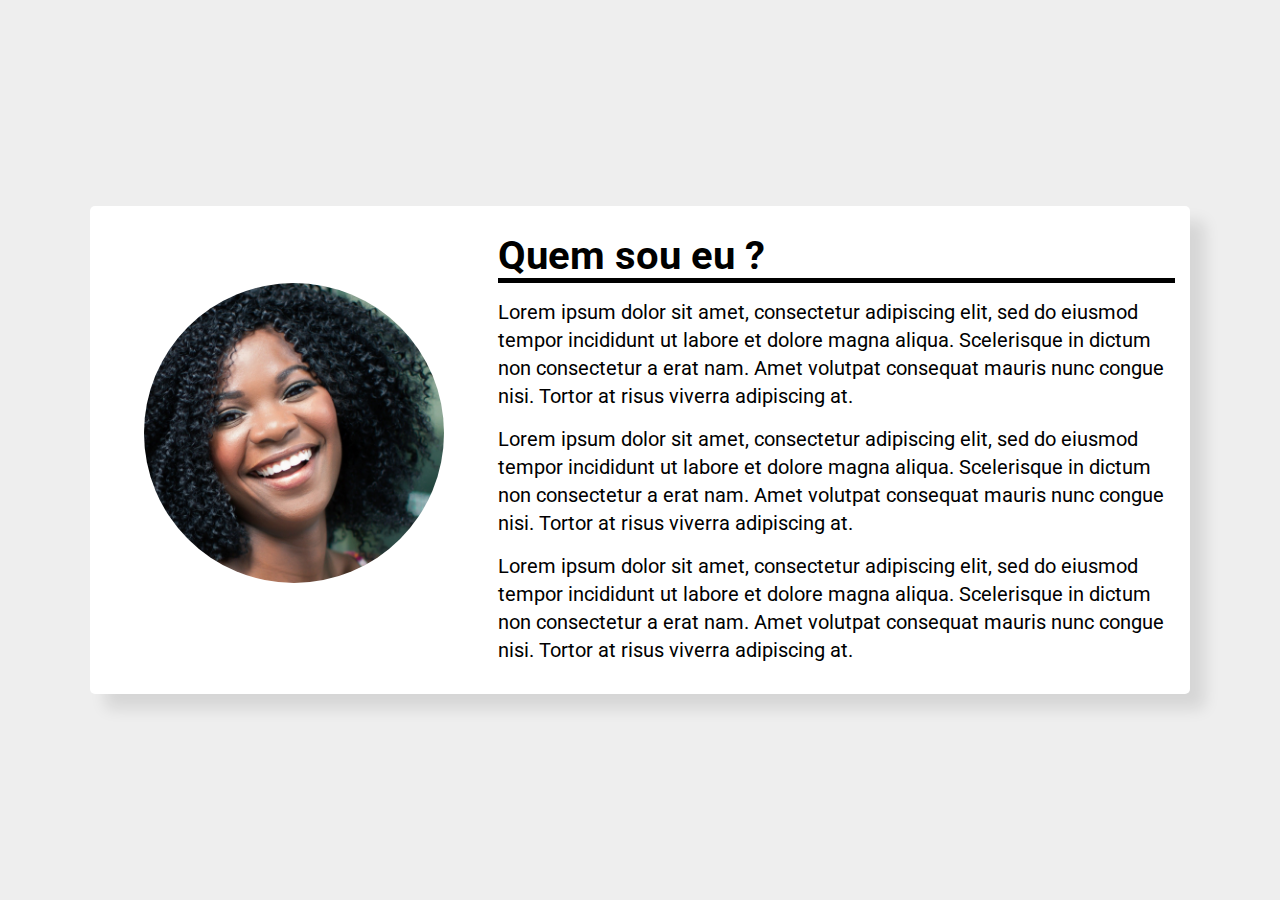
==== index.html @ b74c392a "Update index.html" ====
<!DOCTYPE html>
<html lang="pt-br">
    <head>
        <meta charset="UTF-8">
        <meta name="viewport" content="width=device-width, initial-scale=1.0">
        <meta http-equiv="X-UA-Compatible" content="ie=edge">
        <title>Bem vindo</title>

         <!--Google Fonts-->
        <link 
            href="https://fonts.googleapis.com/css?family=Roboto:400,700&display=swap" 
            rel="stylesheet">

        <!--Font Awesome-->
        <link 
            rel="stylesheet" 
            href="https://use.fontawesome.com/releases/v5.8.2/css/all.css"
            integrity="sha384-oS3vJWv+0UjzBfQzYUhtDYW+Pj2yciDJxpsK1OYPAYjqT085Qq/1cq5FLXAZQ7Ay" 
            crossorigin="anonymous">

        <!--Meu estilo-->
        <link rel="stylesheet" href="css/style.css">
    </head>
    <body>
        <main class="container">
            <article>
                <section class="foto-social">
                    <div class="foto">
                        <img src="img/mulher.png" alt="Minha foto" title="colocar meu nome">
                    </div>
                    <ul class="social">
                        <li>  
                            <a href="#" target="_blank">
                                <span class="fab fa-linkedin-in"></span>
                            </a>
                        </li>

                        <li>
                            <a href="#" target="_blank">
                                    <span class="fab fa-youtube"></span>
                            </a>
                        </li>

                        <li>  
                            <a href="#" target="_blank">
                                <span class="fab fa-facebook-f"></span>
                            </a>
                        </li>

                        <li>  
                            <a href="#" target="_blank">
                                <span class="fab fa-twitter"></span>
                            </a>
                        </li>
                    </ul>
                </section>
                <section class="texto">
                    <h1>Quem sou eu ?</h1>
                    <p>
                        Lorem ipsum dolor sit amet, consectetur adipiscing elit, 
                        sed do eiusmod tempor incididunt ut labore et dolore 
                        magna aliqua. Scelerisque in dictum non consectetur a 
                        erat nam. Amet volutpat consequat mauris nunc congue nisi. 
                        Tortor at risus viverra adipiscing at.
                    </p>
                    <p>
                        Lorem ipsum dolor sit amet, consectetur adipiscing elit, 
                        sed do eiusmod tempor incididunt ut labore et dolore 
                        magna aliqua. Scelerisque in dictum non consectetur a 
                        erat nam. Amet volutpat consequat mauris nunc congue nisi. 
                        Tortor at risus viverra adipiscing at.
                    </p>
                    <p>
                        Lorem ipsum dolor sit amet, consectetur adipiscing elit, 
                        sed do eiusmod tempor incididunt ut labore et dolore 
                        magna aliqua. Scelerisque in dictum non consectetur a 
                        erat nam. Amet volutpat consequat mauris nunc congue nisi. 
                        Tortor at risus viverra adipiscing at.
                    </p>
                </section>
            </article>
        </main>
    </body>
</html>
---- css/style.css ----
* {
    margin: 0;
    padding: 0;
    box-sizing: border-box;
    list-style: none;
}

body, html {
    width: 100%;
    height: 100%;
    background-color: #EEE;
    font-family: 'Roboto', Arial, Helvetica, sans-serif;
    font-size: 16px;

    display: flex;
    justify-content: center;
    align-items: center;
    flex-wrap: wrap;
}

img{max-width: 100% !important;}

h1 {
    font-weight: bold;
    font-size: 2.5em;
    line-height: 1em;
    margin: 15px auto;
}

h1::after {
    content: "";
    display: block;
    width: 100%;
    height: 5px;
    background-color: #000;
    margin: 2px 0 15px 0;
}

span {font-size: 1.5em;}

a {text-decoration: none; color: #000}

p {
    font-size: 1.25em;
    line-height: 1.4em;
}

p + p {margin: 15px 0;}

.container {
    width: 1100px;
    padding: 15px;
    display: flex;
    justify-content: center;
    align-items: center;
    flex-direction: column;

    background-color: #FFF;
    box-shadow: 15px 15px 15px 0px rgba(0, 0, 0, .1);
    border-radius: 5px;
}

main {
    width: 100%;
    height: auto;
    margin: 0 auto;
}

article {
    width: 100%;
    display: flex;
    justify-content: center;
    align-items: center;
    flex-wrap: wrap;
}

section.foto-social {
    flex: 1 1 100px;
}

section.texto {
    flex: 1 1 400px;
}

section + section {margin-left: 15px;}

.foto {
    width: 300px;
    height: 300px;
    margin: 0 auto;
    border-radius: 50%;
}

.foto img {
    width: 300px;
    height: 300px;
    margin: 0 auto;
    border-radius: 50%;
}

ul.social {
    width: 100%;
    height: auto;
    margin-top: 15px;
    display: flex;
    justify-content: center;
    align-items: center;
}

ul.social li {
    flex: 1 1 35px;
    margin: 5px;
}

ul.social li a {
    text-align: center;
    display: block;
    padding: 5px;
    transition: all .5s ease-in-out;
}

ul.social li a:hover {opacity: .5;}
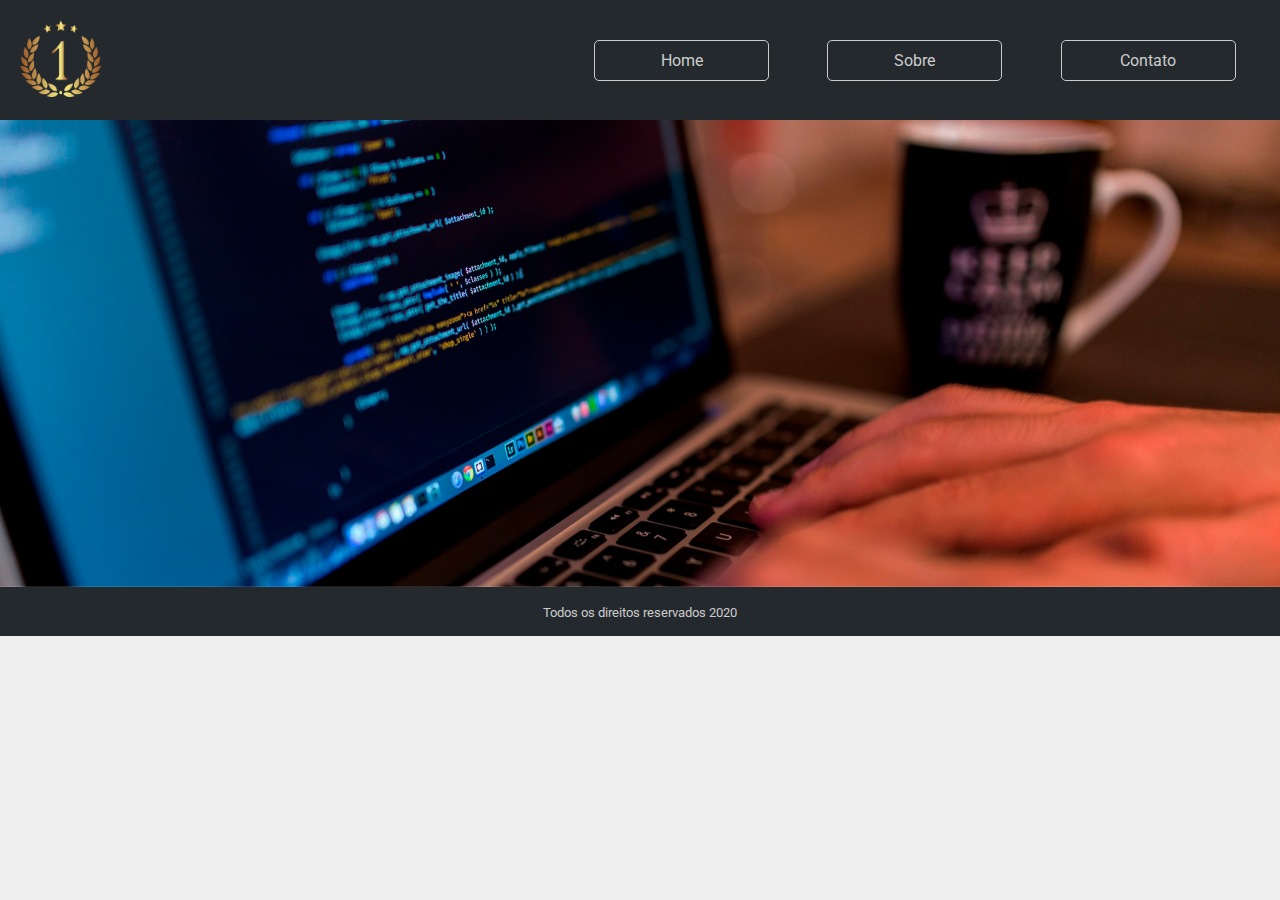
==== commit 02f97636: "Update index.html" ====
--- a/index.html
+++ b/index.html
@@ -4,9 +4,10 @@
         <meta charset="UTF-8">
         <meta name="viewport" content="width=device-width, initial-scale=1.0">
         <meta http-equiv="X-UA-Compatible" content="ie=edge">
+
         <title>Bem vindo</title>
 
-         <!--Google Fonts-->
+        <!--Google Fonts-->
         <link 
             href="https://fonts.googleapis.com/css?family=Roboto:400,700&display=swap" 
             rel="stylesheet">
@@ -18,67 +19,61 @@
             integrity="sha384-oS3vJWv+0UjzBfQzYUhtDYW+Pj2yciDJxpsK1OYPAYjqT085Qq/1cq5FLXAZQ7Ay" 
             crossorigin="anonymous">
 
-        <!--Meu estilo-->
-        <link rel="stylesheet" href="css/style.css">
+        <!--Meu Estilo-->
+        <link rel="stylesheet" href="./css/style.css">
+
+        <!--Meu Estilo Slide-->
+        <link rel="stylesheet" href="./css/slideResponsivo.css">
     </head>
     <body>
-        <main class="container">
-            <article>
-                <section class="foto-social">
-                    <div class="foto">
-                        <img src="img/mulher.png" alt="Minha foto" title="colocar meu nome">
-                    </div>
-                    <ul class="social">
-                        <li>  
-                            <a href="#" target="_blank">
-                                <span class="fab fa-linkedin-in"></span>
-                            </a>
-                        </li>
+        <header>
+            <div class="container">
+                <div class="logo"><img src="./img/logo.png" alt="logo" title="logo"></div>
+                <nav>
+                    <ul>
+                        <li><a href="index.html">Home</a></li>
+                        <li><a href="sobre.html">Sobre</a></li>
+                        <li><a href="contato.html">Contato</a></li>
+                    </ul>
+                </nav>
+            </div>
+        </header>
 
-                        <li>
-                            <a href="#" target="_blank">
-                                    <span class="fab fa-youtube"></span>
-                            </a>
-                        </li>
+        <main>
+            <section class="slide">
+                <ul class="rslides">
+                    <li>
+                        <img src="./img/slide1.jpg" alt="Slide 1">
+                    </li>
+                    <li>
+                        <img src="./img/slide2.jpg" alt="Slide 2">
+                    </li>
+                    <li>
+                        <img src="./img/slide3.jpg" alt="Slide 3">
+                    </li>
+                </ul>
+            </section>
 
-                        <li>  
-                            <a href="#" target="_blank">
-                                <span class="fab fa-facebook-f"></span>
-                            </a>
-                        </li>
+            <!--Não entrar <article>
+                <h1>Mais vistos</h1>
+                <section class="lista">
+                    <div class="item">Destaque 1</div>
+                    <div class="item">Destaque 2</div>
+                    <div class="item">Destaque 3</div>
+                </section>
+            </article> -->
+        </main>
 
-                        <li>  
-                            <a href="#" target="_blank">
-                                <span class="fab fa-twitter"></span>
-                            </a>
-                        </li>
-                    </ul>
-                </section>
-                <section class="texto">
-                    <h1>Quem sou eu ?</h1>
-                    <p>
-                        Lorem ipsum dolor sit amet, consectetur adipiscing elit, 
-                        sed do eiusmod tempor incididunt ut labore et dolore 
-                        magna aliqua. Scelerisque in dictum non consectetur a 
-                        erat nam. Amet volutpat consequat mauris nunc congue nisi. 
-                        Tortor at risus viverra adipiscing at.
-                    </p>
-                    <p>
-                        Lorem ipsum dolor sit amet, consectetur adipiscing elit, 
-                        sed do eiusmod tempor incididunt ut labore et dolore 
-                        magna aliqua. Scelerisque in dictum non consectetur a 
-                        erat nam. Amet volutpat consequat mauris nunc congue nisi. 
-                        Tortor at risus viverra adipiscing at.
-                    </p>
-                    <p>
-                        Lorem ipsum dolor sit amet, consectetur adipiscing elit, 
-                        sed do eiusmod tempor incididunt ut labore et dolore 
-                        magna aliqua. Scelerisque in dictum non consectetur a 
-                        erat nam. Amet volutpat consequat mauris nunc congue nisi. 
-                        Tortor at risus viverra adipiscing at.
-                    </p>
-                </section>
-            </article>
-        </main>
+        <footer>
+            <small>Todos os direitos reservados 2020</div>
+        </footer>
     </body>
+
+    <script 
+        src="https://code.jquery.com/jquery-3.4.1.min.js" 
+        integrity="sha256-CSXorXvZcTkaix6Yvo6HppcZGetbYMGWSFlBw8HfCJo=" 
+        crossorigin="anonymous">
+    </script>
+    <script src="./js/responsiveslides.min.js"></script>
+    <script src="./js/slide.js"></script>
 </html>
--- a/css/style.css
+++ b/css/style.css
@@ -11,23 +11,130 @@
     background-color: #EEE;
     font-family: 'Roboto', Arial, Helvetica, sans-serif;
     font-size: 16px;
-
-    display: flex;
-    justify-content: center;
-    align-items: center;
-    flex-wrap: wrap;
-}
-
-img{max-width: 100% !important;}
+}
+
+img {max-width: 100%;}
 
 h1 {
     font-weight: bold;
     font-size: 2.5em;
     line-height: 1em;
+    margin: 15px auto 0 auto;
+}
+
+
+span {font-size: 1.5em;}
+
+a {text-decoration: none; color: #000}
+
+p {font-size: 1.25em; line-height: 1.4em;}
+
+.container {
+    width: 1300px;
+    padding: 15px;
+    display: flex;
+    justify-content: center;
+    margin: 0 auto;
+    flex-wrap: wrap;
+}
+
+
+header {
+    width: 100%;
+    height: auto;
+    background-color: #24292e;
+    
+    display: flex;
+}
+
+header div.container {justify-content: space-between !important; align-items: center}
+
+.logo {
+    width: 90px;
+    height: 90px;
+    flex: 0 1 90px;
+}
+
+nav {flex: 0 1 700px;}
+
+nav ul {
+    width: 100%;
+    display: flex;
+    justify-content: flex-end;
+    align-items: center;
+    flex-wrap: wrap;
+}
+
+nav ul li {width: 25%; margin: 10px auto;}
+
+nav ul li a {
+    display: block;
+    text-align: center;
+    padding: 10px;
+    color: #CCC;
+    border: 1px solid #CCC;
+    border-radius: 5px;
+    transition: all .5s ease-in-out;
+}
+
+nav ul li a:hover {
+    background-color: #CCC;
+    color: #24292e;
+}
+
+main {
+    width: 100%;
+    height: auto;
+    margin: 0 auto;
+    background-color: #EEE;
+}
+
+article {
+    width: 100%;
+    display: flex;
+    justify-content: center;
+    align-items: center;
+    flex-direction: column;
+}
+
+section.lista {
+    width: 100%;
+    height: auto;
+    display: flex;
+    justify-content: center;
+    align-items: center;
+    flex-wrap: wrap;
+}
+
+.item {
+    flex: 0 1 300px;
+    height: 300px;
+    margin: 15px;
+    background-color: #FFF;
+    box-shadow: 15px 15px 15px 0px rgba(0, 0, 0, .1);
+    border-radius: 5px;
+}
+
+footer {
+    text-align: center;
+    padding: 15px;
+    background-color: #24292e;
+    color: #CCC;
+}
+
+
+/*Sobre*/
+
+.sobre {
+    width: 70%;
+    padding: 15px;
+    background-color: #FFF;
     margin: 15px auto;
-}
-
-h1::after {
+    border-radius: 5px;
+    box-shadow: 15px 15px 15px 0px rgba(0, 0, 0, .1);
+}
+
+h1.nome::after {
     content: "";
     display: block;
     width: 100%;
@@ -36,88 +143,68 @@
     margin: 2px 0 15px 0;
 }
 
-span {font-size: 1.5em;}
-
-a {text-decoration: none; color: #000}
-
-p {
-    font-size: 1.25em;
-    line-height: 1.4em;
-}
-
-p + p {margin: 15px 0;}
-
-.container {
-    width: 1100px;
-    padding: 15px;
-    display: flex;
-    justify-content: center;
-    align-items: center;
-    flex-direction: column;
-
+.foto {
+    width: 400px;
+    height: 400px;
+    margin: 0 auto;
+    border-radius: 50%;
+}
+
+.foto img {
+    margin: 0 auto;
+    border-radius: 50%;
+}
+
+p.paragrafo + p.paragrafo {margin: 15px 0;}
+
+
+/*Contato*/
+.contato {
+    width: 70%;
+    padding: 15px;
     background-color: #FFF;
+    margin: 15px auto;
+    border-radius: 5px;
     box-shadow: 15px 15px 15px 0px rgba(0, 0, 0, .1);
-    border-radius: 5px;
-}
-
-main {
-    width: 100%;
-    height: auto;
-    margin: 0 auto;
-}
-
-article {
-    width: 100%;
-    display: flex;
-    justify-content: center;
-    align-items: center;
-    flex-wrap: wrap;
-}
-
-section.foto-social {
-    flex: 1 1 100px;
-}
-
-section.texto {
-    flex: 1 1 400px;
-}
-
-section + section {margin-left: 15px;}
-
-.foto {
-    width: 300px;
-    height: 300px;
-    margin: 0 auto;
-    border-radius: 50%;
-}
-
-.foto img {
-    width: 300px;
-    height: 300px;
-    margin: 0 auto;
-    border-radius: 50%;
-}
-
-ul.social {
-    width: 100%;
-    height: auto;
-    margin-top: 15px;
-    display: flex;
-    justify-content: center;
-    align-items: center;
-}
-
-ul.social li {
-    flex: 1 1 35px;
+}
+
+.contato ul {
+    width: 100%;
+    margin: 30px 15px 15px 15px;
+    display: flex;
+    justify-content: space-around;
+    align-items: center;
+    flex-wrap: wrap;
+}
+
+.contato ul li {
+    flex: 0 1 50px;
     margin: 5px;
-}
-
-ul.social li a {
+    border-radius: 5px;
+    border: 1px solid #000;
+}
+
+.contato ul li a {
+    display: block;
+    padding: 10px;
     text-align: center;
-    display: block;
-    padding: 5px;
     transition: all .5s ease-in-out;
 }
 
-ul.social li a:hover {opacity: .5;}
-
+.contato ul li a:hover {
+    background-color: #24292e;
+    color: #CCC;
+}
+
+
+/*Media Screen*/
+@media screen and (max-width: 600px) {
+    body, html {font-size: 12px}
+
+    .foto {
+        width: 200px;
+        height: 200px;
+        margin: 0 auto;
+        border-radius: 50%;
+    }
+}
--- a/css/slideResponsivo.css
+++ b/css/slideResponsivo.css
@@ -0,0 +1,31 @@
+.rslides {
+    position: relative;
+    list-style: none;
+    overflow: hidden;
+    width: 100%;
+    padding: 0;
+    margin: 0;
+}
+
+.rslides li {
+    -webkit-backface-visibility: hidden;
+    position: absolute;
+    display: none;
+    width: 100%;
+    left: 0;
+    top: 0;
+}
+
+.rslides li:first-child {
+    position: relative;
+    display: block;
+    float: left;
+}
+
+.rslides img {
+    display: block;
+    height: auto;
+    float: left;
+    width: 100%;
+    border: 0;
+}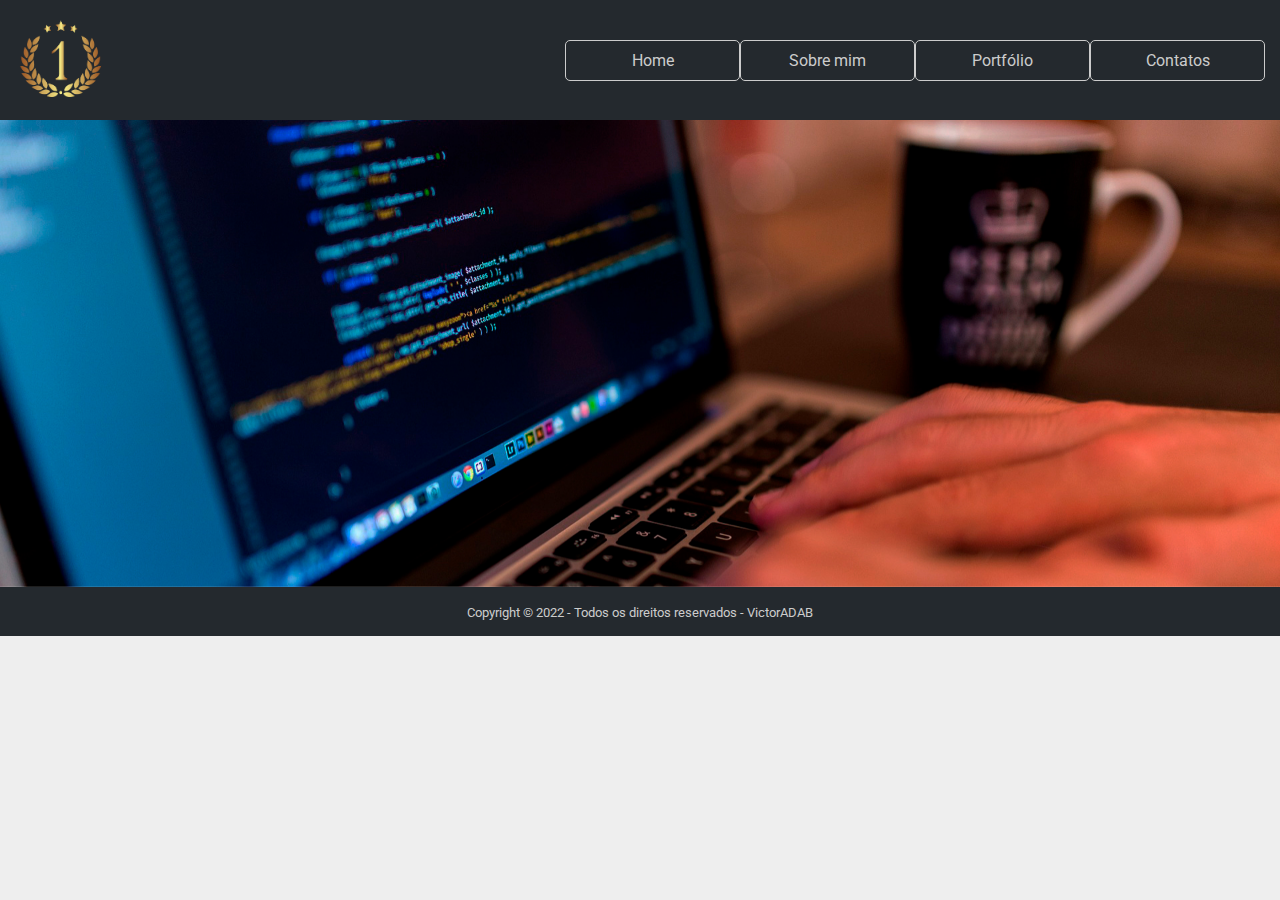
==== commit 58f5ec8e: "Update index.html" ====
--- a/index.html
+++ b/index.html
@@ -5,7 +5,7 @@
         <meta name="viewport" content="width=device-width, initial-scale=1.0">
         <meta http-equiv="X-UA-Compatible" content="ie=edge">
 
-        <title>Bem vindo</title>
+        <title>Victor Barros - Site Oficial -  Seja bem vindo</title>
 
         <!--Google Fonts-->
         <link 
@@ -32,8 +32,10 @@
                 <nav>
                     <ul>
                         <li><a href="index.html">Home</a></li>
-                        <li><a href="sobre.html">Sobre</a></li>
-                        <li><a href="contato.html">Contato</a></li>
+                        <li><a href="sobre.html">Sobre mim</a></li>
+                        <li><a href="portfolio.html">Portfólio</a></li>
+                        <li><a href="contato.html">Contatos</a></li>
+                       
                     </ul>
                 </nav>
             </div>
@@ -53,19 +55,10 @@
                     </li>
                 </ul>
             </section>
-
-            <!--Não entrar <article>
-                <h1>Mais vistos</h1>
-                <section class="lista">
-                    <div class="item">Destaque 1</div>
-                    <div class="item">Destaque 2</div>
-                    <div class="item">Destaque 3</div>
-                </section>
-            </article> -->
         </main>
 
         <footer>
-            <small>Todos os direitos reservados 2020</div>
+            <small>Copyright © 2022  - Todos os direitos reservados - VictorADAB</div>
         </footer>
     </body>
 
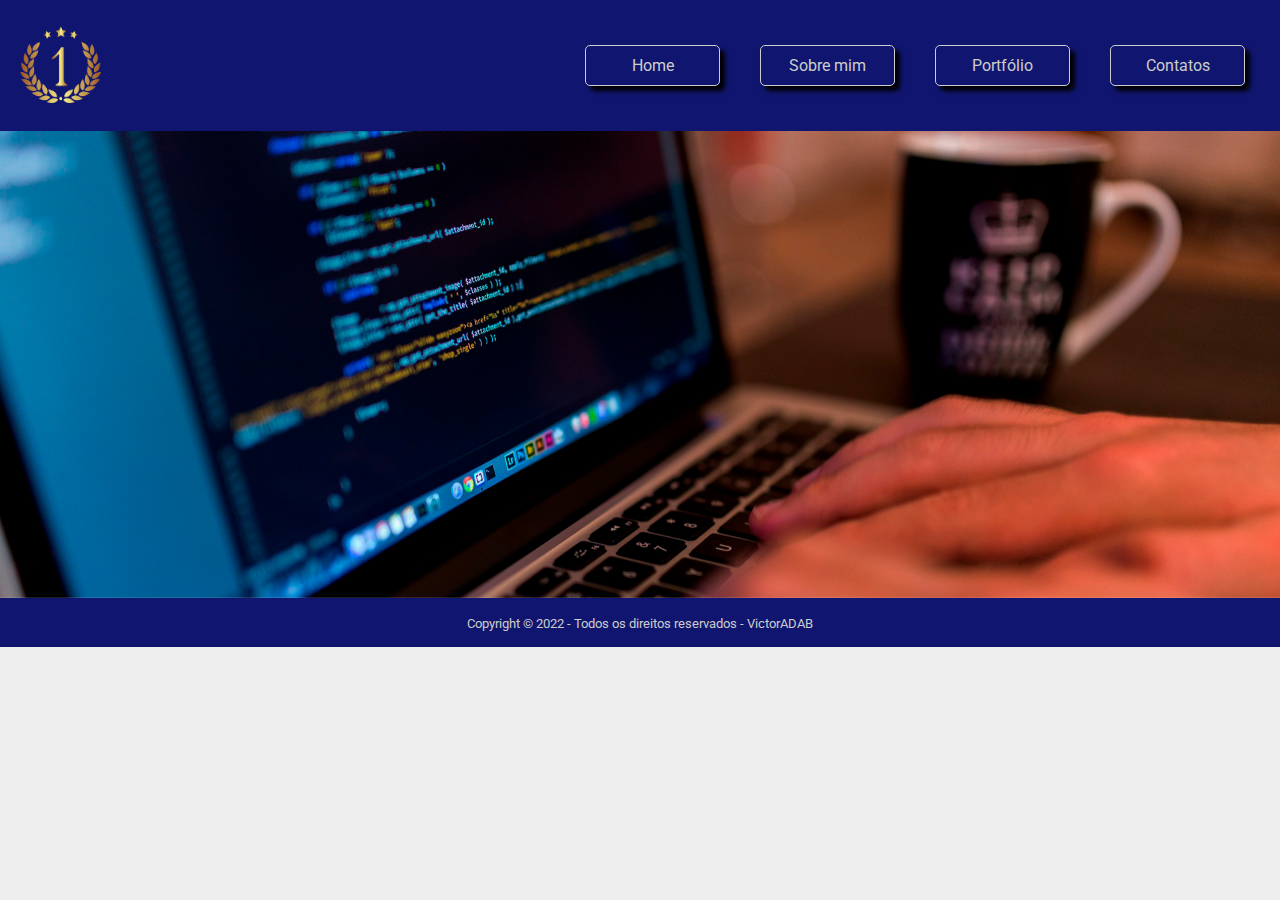
==== commit 67adcc02: "Update index.html" ====
--- a/index.html
+++ b/index.html
@@ -28,7 +28,9 @@
     <body>
         <header>
             <div class="container">
-                <div class="logo"><img src="./img/logo.png" alt="logo" title="logo"></div>
+                <div class="logo">
+                    <a href="index.html"><img src="./img/logo.png" alt="logo"></a>
+                </div>
                 <nav>
                     <ul>
                         <li><a href="index.html">Home</a></li>
--- a/css/style.css
+++ b/css/style.css
@@ -22,7 +22,6 @@
     margin: 15px auto 0 auto;
 }
 
-
 span {font-size: 1.5em;}
 
 a {text-decoration: none; color: #000}
@@ -38,11 +37,10 @@
     flex-wrap: wrap;
 }
 
-
 header {
     width: 100%;
     height: auto;
-    background-color: #24292e;
+    background-color: #101670;
     
     display: flex;
 }
@@ -75,11 +73,14 @@
     border: 1px solid #CCC;
     border-radius: 5px;
     transition: all .5s ease-in-out;
+    margin: 20px;
+    box-shadow: 5px 5px 5px black;
 }
 
 nav ul li a:hover {
     background-color: #CCC;
     color: #24292e;
+    transform: scale(1.3);
 }
 
 main {
@@ -118,7 +119,7 @@
 footer {
     text-align: center;
     padding: 15px;
-    background-color: #24292e;
+    background-color: #101670;
     color: #CCC;
 }
 
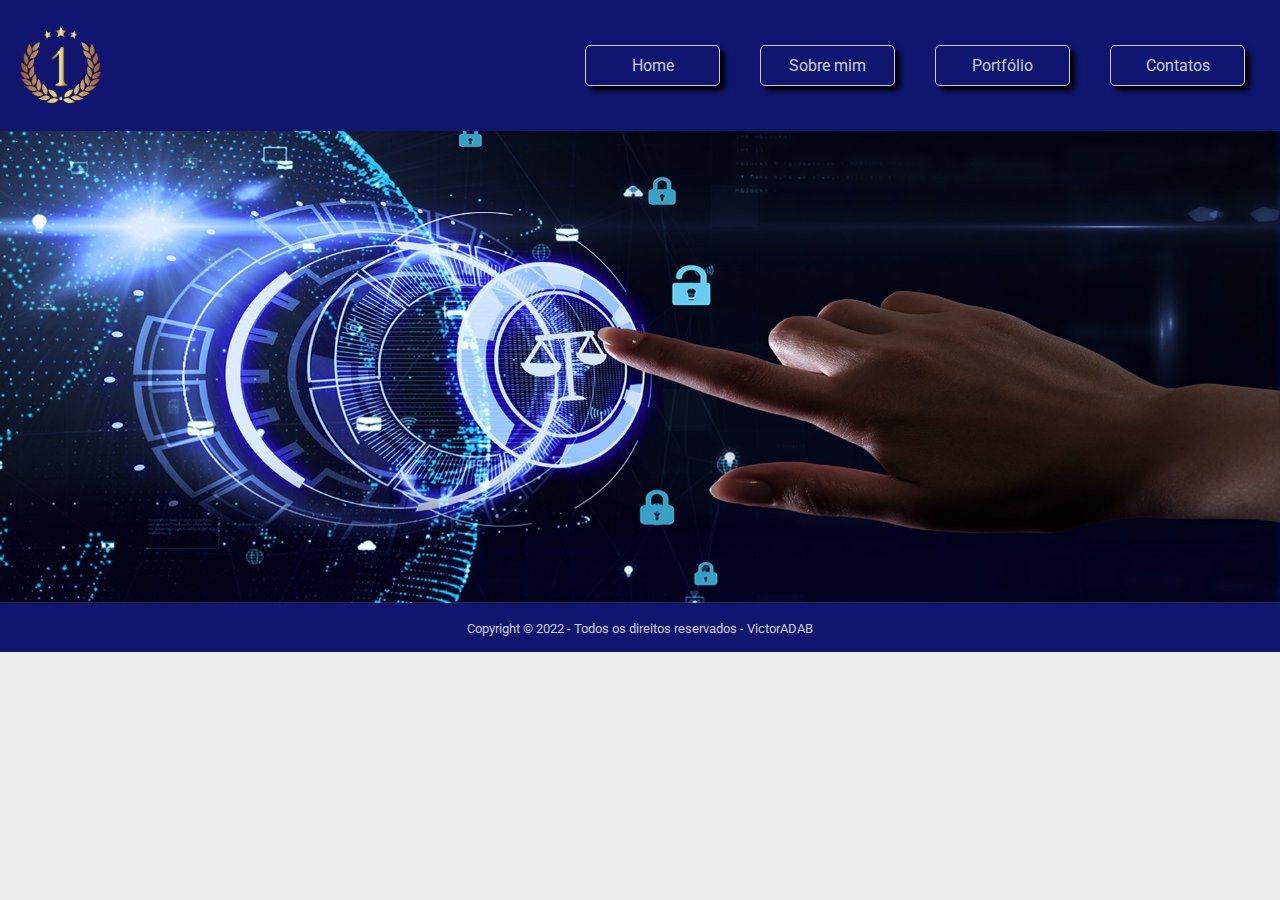
==== commit 898775b8: "Update index.html" ====
--- a/index.html
+++ b/index.html
@@ -5,7 +5,7 @@
         <meta name="viewport" content="width=device-width, initial-scale=1.0">
         <meta http-equiv="X-UA-Compatible" content="ie=edge">
 
-        <title>Victor Barros - Site Oficial -  Seja bem vindo</title>
+        <title>Victor Barros - Site Oficial</title>
 
         <!--Google Fonts-->
         <link 
@@ -30,7 +30,7 @@
             <div class="container">
                 <div class="logo">
                     <a href="index.html"><img src="./img/logo.png" alt="logo"></a>
-                </div>
+            </div>
                 <nav>
                     <ul>
                         <li><a href="index.html">Home</a></li>
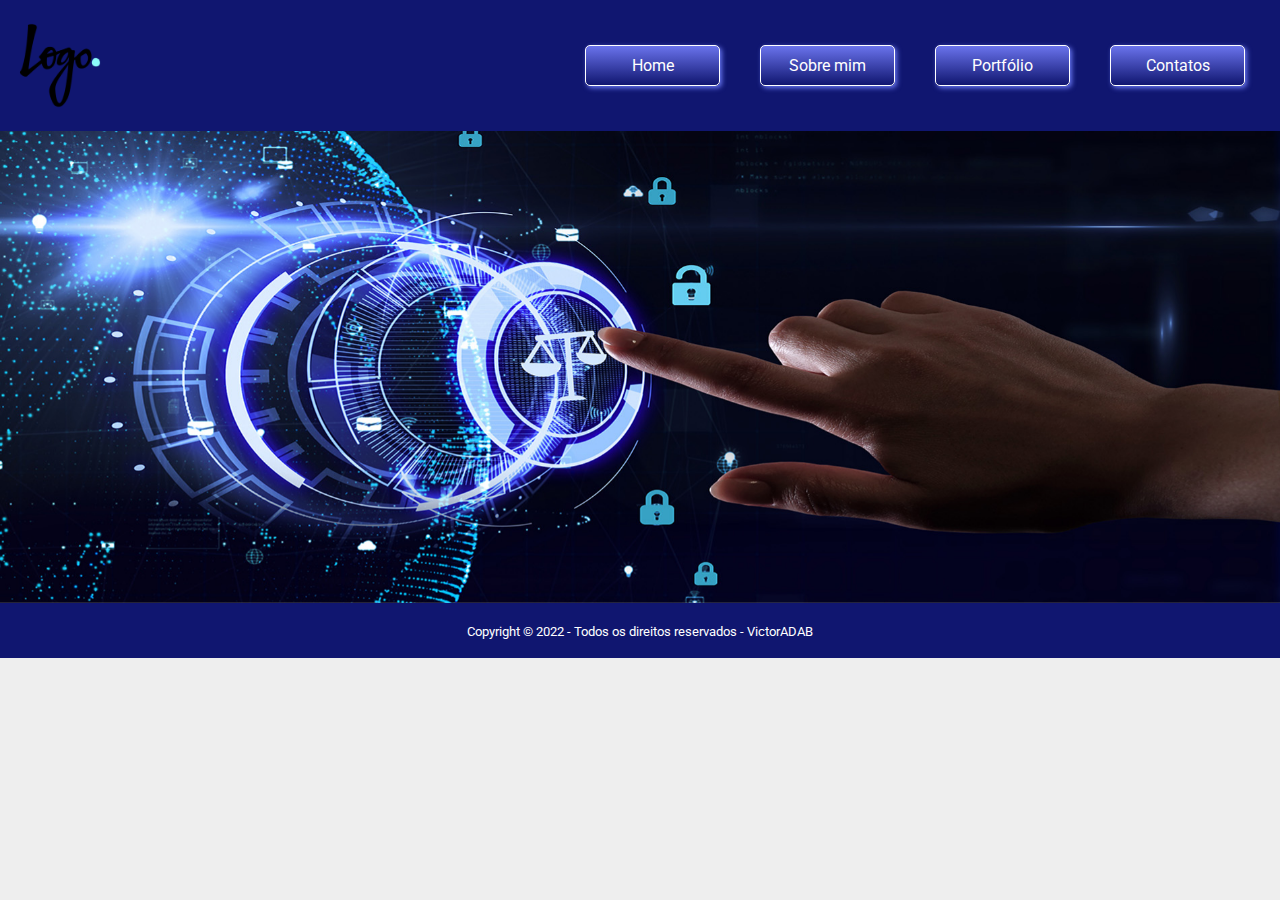
==== commit af5d917b: "Update index.html" ====
--- a/index.html
+++ b/index.html
@@ -4,25 +4,16 @@
         <meta charset="UTF-8">
         <meta name="viewport" content="width=device-width, initial-scale=1.0">
         <meta http-equiv="X-UA-Compatible" content="ie=edge">
-
         <title>Victor Barros - Site Oficial</title>
-
-        <!--Google Fonts-->
         <link 
             href="https://fonts.googleapis.com/css?family=Roboto:400,700&display=swap" 
             rel="stylesheet">
-
-        <!--Font Awesome-->
         <link 
             rel="stylesheet" 
             href="https://use.fontawesome.com/releases/v5.8.2/css/all.css"
             integrity="sha384-oS3vJWv+0UjzBfQzYUhtDYW+Pj2yciDJxpsK1OYPAYjqT085Qq/1cq5FLXAZQ7Ay" 
             crossorigin="anonymous">
-
-        <!--Meu Estilo-->
         <link rel="stylesheet" href="./css/style.css">
-
-        <!--Meu Estilo Slide-->
         <link rel="stylesheet" href="./css/slideResponsivo.css">
     </head>
     <body>
@@ -37,7 +28,6 @@
                         <li><a href="sobre.html">Sobre mim</a></li>
                         <li><a href="portfolio.html">Portfólio</a></li>
                         <li><a href="contato.html">Contatos</a></li>
-                       
                     </ul>
                 </nav>
             </div>
@@ -71,4 +61,5 @@
     </script>
     <script src="./js/responsiveslides.min.js"></script>
     <script src="./js/slide.js"></script>
+
 </html>
--- a/css/style.css
+++ b/css/style.css
@@ -41,7 +41,6 @@
     width: 100%;
     height: auto;
     background-color: #101670;
-    
     display: flex;
 }
 
@@ -63,24 +62,30 @@
     flex-wrap: wrap;
 }
 
-nav ul li {width: 25%; margin: 10px auto;}
+nav ul li {
+    width: 25%; 
+    margin: 10px auto;
+   
+}
 
 nav ul li a {
     display: block;
     text-align: center;
     padding: 10px;
-    color: #CCC;
-    border: 1px solid #CCC;
-    border-radius: 5px;
-    transition: all .5s ease-in-out;
+    color: #FFF;
+    border: 1px solid #FFF;
+    border-radius: 5px;
     margin: 20px;
-    box-shadow: 5px 5px 5px black;
+    box-shadow: 2px 2px 5px rgb(102, 116, 240);
+    background-image: linear-gradient(to top, #101670, #6a73ec);
+    transition: all 0.3s linear;
+    
 }
 
 nav ul li a:hover {
-    background-color: #CCC;
-    color: #24292e;
-    transform: scale(1.3);
+    background-image: linear-gradient(to bottom, #101670, #6a73ec);
+    transform: scale(1.1);
+
 }
 
 main {
@@ -118,11 +123,10 @@
 
 footer {
     text-align: center;
-    padding: 15px;
+    padding: 18px;
     background-color: #101670;
-    color: #CCC;
-}
-
+    color: #FFF;
+}
 
 /*Sobre*/
 
@@ -132,7 +136,7 @@
     background-color: #FFF;
     margin: 15px auto;
     border-radius: 5px;
-    box-shadow: 15px 15px 15px 0px rgba(0, 0, 0, .1);
+    box-shadow: 15px 15px 15px 0px rgba(57, 106, 240, 0.582);
 }
 
 h1.nome::after {
@@ -149,14 +153,39 @@
     height: 400px;
     margin: 0 auto;
     border-radius: 50%;
-}
-
+    box-shadow: 1px 1px 30px blue;
+    transition: 1s transform;
+}
+
+.foto:hover {
+    transform: scale(1.1);
+
+}
 .foto img {
     margin: 0 auto;
     border-radius: 50%;
 }
+.texto {
+    margin-top: 20px;
+}
 
 p.paragrafo + p.paragrafo {margin: 15px 0;}
+
+/*Portfólio*/
+
+.item {
+    box-shadow: 15px 15px 15px 0px rgba(57, 106, 240, 0.582);
+    transition: 1s transform;
+}
+
+.item:hover {
+    transform: scale(1.1);
+    cursor: pointer;
+}
+
+.portfolio h1 {
+    margin-bottom: 20px;
+}
 
 
 /*Contato*/
@@ -166,7 +195,24 @@
     background-color: #FFF;
     margin: 15px auto;
     border-radius: 5px;
-    box-shadow: 15px 15px 15px 0px rgba(0, 0, 0, .1);
+    box-shadow: 15px 15px 15px 0px rgba(57, 106, 240, 0.582);
+}
+
+form {
+	margin: 40px 0;
+}
+
+form label, form legend {
+	display:block;
+	font-size: 20px;
+	margin: 0 0 10px;
+}
+
+.input-padrao {
+	display: block;
+	margin: 0 0 20px;
+	padding: 10px 25px;
+	width: 50%;
 }
 
 .contato ul {
@@ -183,20 +229,42 @@
     margin: 5px;
     border-radius: 5px;
     border: 1px solid #000;
+    transition: 1s transform;
 }
 
 .contato ul li a {
     display: block;
     padding: 10px;
     text-align: center;
-    transition: all .5s ease-in-out;
-}
-
+    transition: all 1s ease-in-out;
+}
+.contato li:hover {
+    transform: scale(1.3);
+}
 .contato ul li a:hover {
-    background-color: #24292e;
-    color: #CCC;
-}
-
+    background-color: #101670;
+    color: #FFF;
+   
+}
+.enviar_formulario {
+    background-image: linear-gradient(to top, #101670, #6a73ec);
+    margin-top: 30px;
+    margin-left: 26rem;
+    margin-bottom: 15px;
+    font-size: 20px;
+    font-weight: bold;
+    border-radius: 5px;
+    text-transform: uppercase;
+    color:#ffffff;
+    box-shadow: 3px 3px 3px black;
+    transition: 2s transform; 
+    cursor: pointer;
+     
+}
+.enviar_formulario:hover {
+    background-image: linear-gradient(to bottom, #101670, #6a73ec);
+    transform: scale(1.3);
+}
 
 /*Media Screen*/
 @media screen and (max-width: 600px) {
@@ -209,3 +277,6 @@
         border-radius: 50%;
     }
 }
+::selection {
+    background-color: #1016706c;
+}
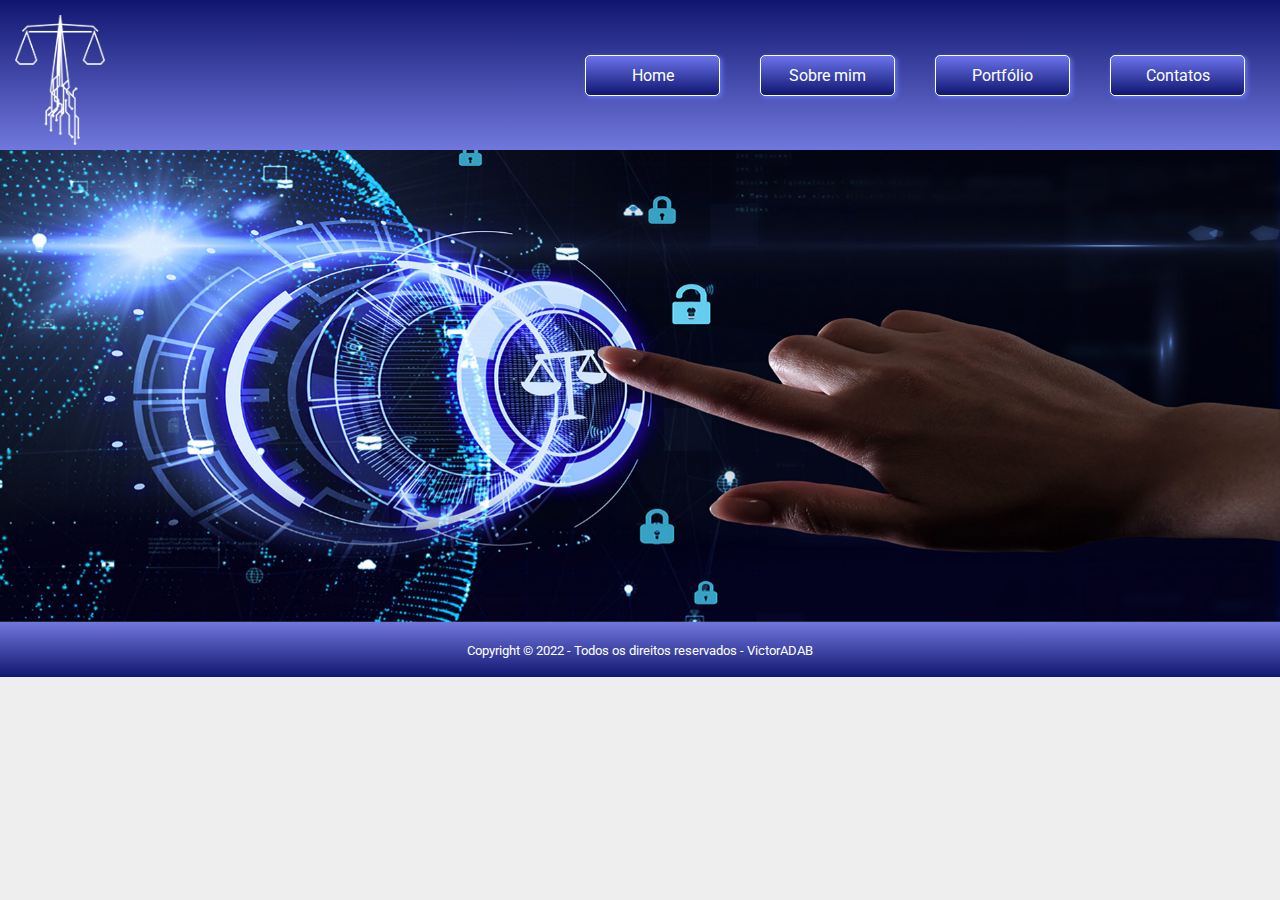
==== commit 0738f9cb: "Update index.html" ====
--- a/index.html
+++ b/index.html
@@ -13,7 +13,7 @@
             href="https://use.fontawesome.com/releases/v5.8.2/css/all.css"
             integrity="sha384-oS3vJWv+0UjzBfQzYUhtDYW+Pj2yciDJxpsK1OYPAYjqT085Qq/1cq5FLXAZQ7Ay" 
             crossorigin="anonymous">
-        <link rel="stylesheet" href="./css/style.css">
+            <link rel="stylesheet" href="./css/style.css">
         <link rel="stylesheet" href="./css/slideResponsivo.css">
     </head>
     <body>
@@ -21,6 +21,9 @@
             <div class="container">
                 <div class="logo">
                     <a href="index.html"><img src="./img/logo.png" alt="logo"></a>
+                <div class="nome">
+                    <p>Victor Barros</p>
+                </div>
             </div>
                 <nav>
                     <ul>
@@ -32,7 +35,6 @@
                 </nav>
             </div>
         </header>
-
         <main>
             <section class="slide">
                 <ul class="rslides">
--- a/css/style.css
+++ b/css/style.css
@@ -13,7 +13,10 @@
     font-size: 16px;
 }
 
-img {max-width: 100%;}
+img {
+    max-width: 100%;
+   
+}
 
 h1 {
     font-weight: bold;
@@ -40,16 +43,23 @@
 header {
     width: 100%;
     height: auto;
-    background-color: #101670;
+    background-image: linear-gradient(to bottom,#101670, #7178dd);
     display: flex;
 }
 
 header div.container {justify-content: space-between !important; align-items: center}
 
 .logo {
-    width: 90px;
-    height: 90px;
+    width: 100px;
+    height: 120px;
     flex: 0 1 90px;
+    display: block;
+}
+.nome {
+    float: left;
+    color: #fff;
+    align-items: float; 
+
 }
 
 nav {flex: 0 1 700px;}
@@ -124,7 +134,7 @@
 footer {
     text-align: center;
     padding: 18px;
-    background-color: #101670;
+    background-image: linear-gradient(to top,#101670, #7178dd);
     color: #FFF;
 }
 
@@ -139,7 +149,7 @@
     box-shadow: 15px 15px 15px 0px rgba(57, 106, 240, 0.582);
 }
 
-h1.nome::after {
+h1.nome2::after {
     content: "";
     display: block;
     width: 100%;
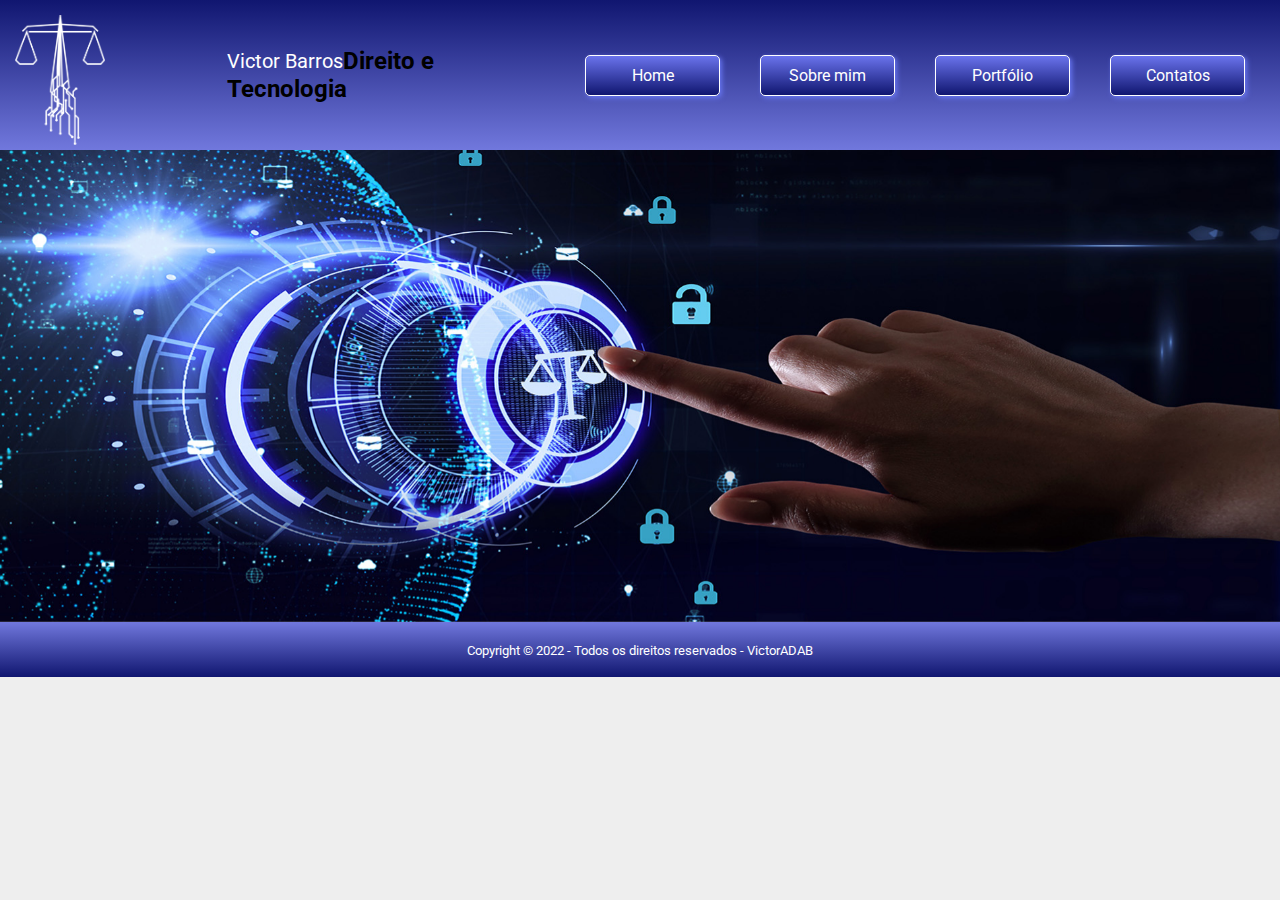
==== commit 11c64b44: "Update index.html" ====
--- a/index.html
+++ b/index.html
@@ -14,6 +14,11 @@
             integrity="sha384-oS3vJWv+0UjzBfQzYUhtDYW+Pj2yciDJxpsK1OYPAYjqT085Qq/1cq5FLXAZQ7Ay" 
             crossorigin="anonymous">
             <link rel="stylesheet" href="./css/style.css">
+            
+            <link rel="preconnect" href="https://fonts.googleapis.com">
+            <link rel="preconnect" href="https://fonts.gstatic.com" crossorigin>
+            <link href="https://fonts.googleapis.com/css2?family=Cinzel:wght@400;700&display=swap" rel="stylesheet">
+            
         <link rel="stylesheet" href="./css/slideResponsivo.css">
     </head>
     <body>
@@ -21,10 +26,14 @@
             <div class="container">
                 <div class="logo">
                     <a href="index.html"><img src="./img/logo.png" alt="logo"></a>
-                <div class="nome">
-                    <p>Victor Barros</p>
                 </div>
+            <div class="nome-logo">
+            <a href="index.html"> 
+                <p class="nome">Victor Barros</p>
+                <h2 class="subtitulo">Direito e Tecnologia</h2>
+            </a>
             </div>
+            
                 <nav>
                     <ul>
                         <li><a href="index.html">Home</a></li>
